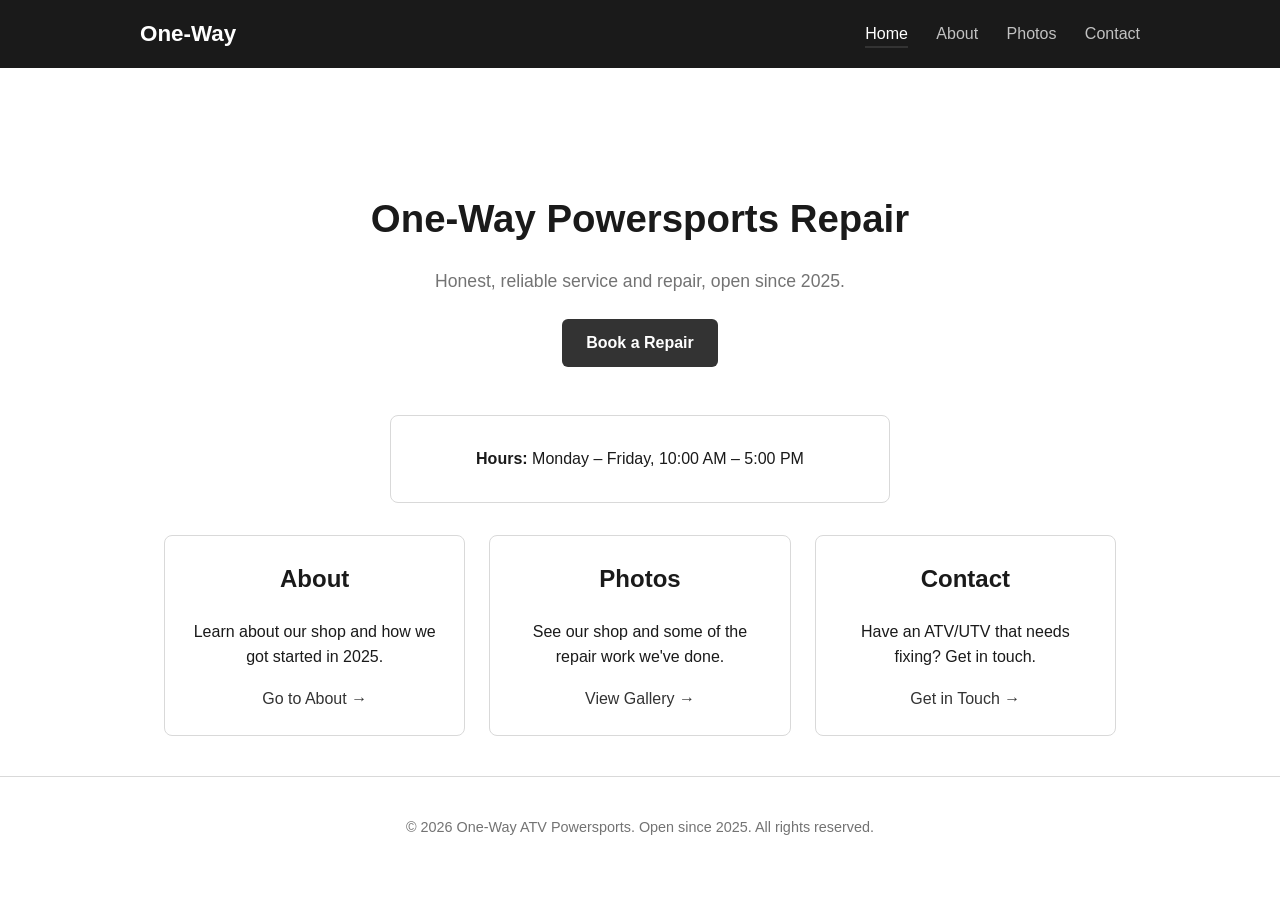
==== index.html @ ce00675c "Update footer text for company name change" ====
<!DOCTYPE html>
<html lang="en">
<head>
  <meta charset="UTF-8">
  <meta name="viewport" content="width=device-width, initial-scale=1.0">
  <title>Home | One-Way ATV Repair</title>
  <link rel="stylesheet" href="style.css">
</head>
<body>

  <header class="site-header">
    <div class="nav-wrap">
      <a href="index.html" class="brand">One-Way</a>
      <nav class="nav-links">
        <a href="index.html" class="active">Home</a>
        <a href="about.html">About</a>
        <a href="photos.html">Photos</a>
        <a href="contact.html">Contact</a>
      </nav>
    </div>
  </header>

  <main class="content">
    <section class="hero">
      <h1>One-Way Powersports Repair</h1>
      <p>Honest, reliable service and repair, open since 2025.</p>
      <a href="contact.html" class="btn">Book a Repair</a>
    </section>

    <section class="hours-banner">
      <p><strong>Hours:</strong> Monday &ndash; Friday, 10:00 AM &ndash; 5:00 PM</p>
    </section>

    <section class="highlights">
      <div class="card">
        <h2>About</h2>
        <p>Learn about our shop and how we got started in 2025.</p>
        <a href="about.html">Go to About &rarr;</a>
      </div>
      <div class="card">
        <h2>Photos</h2>
        <p>See our shop and some of the repair work we've done.</p>
        <a href="photos.html">View Gallery &rarr;</a>
      </div>
      <div class="card">
        <h2>Contact</h2>
        <p>Have an ATV/UTV that needs fixing? Get in touch.</p>
        <a href="contact.html">Get in Touch &rarr;</a>
      </div>
    </section>
  </main>

  <footer class="site-footer">
    <p>&copy; 2026 One-Way ATV Powersports. Open since 2025. All rights reserved.</p>
  </footer>

</body>
</html>
---- style.css ----
/* ---------- Base ---------- */
:root {
  --primary: #1a1a1a;
  --accent: #333333;
  --accent-dark: #000000;
  --bg: #ffffff;
  --text: #1a1a1a;
  --muted: #737373;
  --card-bg: #ffffff;
  --border: #d9d9d9;
}

* {
  box-sizing: border-box;
}

body {
  margin: 0;
  font-family: 'Segoe UI', Helvetica, Arial, sans-serif;
  background: var(--bg);
  color: var(--text);
  line-height: 1.6;
}

a {
  color: var(--accent);
  text-decoration: none;
}

a:hover {
  color: var(--accent-dark);
}

/* ---------- Header / Nav ---------- */
.site-header {
  background: var(--primary);
  padding: 0 1.5rem;
}

.nav-wrap {
  max-width: 1000px;
  margin: 0 auto;
  display: flex;
  align-items: center;
  justify-content: space-between;
  padding: 1rem 0;
}

.brand {
  color: #ffffff;
  font-size: 1.4rem;
  font-weight: bold;
}

.brand:hover {
  color: #ffffff;
  opacity: 0.85;
}

.nav-links a {
  color: #c2c2c2;
  margin-left: 1.5rem;
  font-weight: 500;
  padding-bottom: 4px;
  border-bottom: 2px solid transparent;
}

.nav-links a:hover,
.nav-links a.active {
  color: #ffffff;
  border-bottom: 2px solid var(--accent);
}

/* ---------- Layout ---------- */
.content {
  max-width: 1000px;
  margin: 0 auto;
  padding: 2.5rem 1.5rem;
  min-height: 65vh;
}

.site-footer {
  text-align: center;
  padding: 1.5rem;
  color: var(--muted);
  font-size: 0.9rem;
  border-top: 1px solid var(--border);
}

/* ---------- Hero (Home) ---------- */
.hero {
  text-align: center;
  padding: 3rem 1rem;
}

.hero h1 {
  font-size: 2.4rem;
  margin-bottom: 0.5rem;
}

.hero p {
  color: var(--muted);
  font-size: 1.1rem;
  margin-bottom: 1.5rem;
}

.btn {
  display: inline-block;
  background: var(--accent);
  color: #ffffff;
  padding: 0.7rem 1.5rem;
  border-radius: 6px;
  font-weight: 600;
  border: none;
  cursor: pointer;
  font-size: 1rem;
}

.btn:hover {
  background: var(--accent-dark);
  color: #ffffff;
}

/* ---------- Hours banner ---------- */
.hours-banner {
  text-align: center;
  background: var(--card-bg);
  border: 1px solid var(--border);
  border-radius: 8px;
  padding: 0.9rem 1rem;
  max-width: 500px;
  margin: 0 auto 2rem;
  color: var(--text);
}

/* ---------- Cards ---------- */
.highlights {
  display: grid;
  grid-template-columns: repeat(auto-fit, minmax(220px, 1fr));
  gap: 1.5rem;
  margin-top: 2rem;
}

.card {
  background: var(--card-bg);
  border: 1px solid var(--border);
  border-radius: 8px;
  padding: 1.5rem;
  text-align: center;
}

.card h2 {
  margin-top: 0;
}

/* ---------- Generic page section ---------- */
.page-section h1 {
  margin-bottom: 1rem;
}

.page-section code {
  background: #ececec;
  padding: 0.15rem 0.4rem;
  border-radius: 4px;
  font-size: 0.9em;
}

/* ---------- Gallery ---------- */
.gallery {
  display: grid;
  grid-template-columns: repeat(3, 1fr);
  gap: 1.5rem;
  margin-top: 2rem;
}

.gallery-item {
  text-align: center;
  min-width: 0;
}

.gallery-photo {
  width: 100%;
  max-width: 100%;
  aspect-ratio: 1 / 1;
  object-fit: cover;
  border-radius: 8px;
  display: block;
  cursor: pointer;
  transition: opacity 0.2s ease;
}

.gallery-photo:hover {
  opacity: 0.85;
}

/* ---------- Lightbox ---------- */
.lightbox {
  display: none;
  position: fixed;
  top: 0;
  left: 0;
  width: 100%;
  height: 100%;
  background: rgba(0, 0, 0, 0.9);
  z-index: 1000;
  align-items: center;
  justify-content: center;
  padding: 2rem;
  cursor: zoom-out;
}

.lightbox.show {
  display: flex;
}

.lightbox img {
  max-width: 100%;
  max-height: 100%;
  border-radius: 8px;
  box-shadow: 0 10px 40px rgba(0, 0, 0, 0.5);
}

.lightbox-close {
  position: fixed;
  top: 1.2rem;
  right: 1.8rem;
  color: #ffffff;
  font-size: 2.5rem;
  font-weight: bold;
  line-height: 1;
  cursor: pointer;
  z-index: 1001;
}

.lightbox-close:hover {
  color: #cccccc;
}

.placeholder-photo {
  aspect-ratio: 1 / 1;
  border-radius: 8px;
  background: linear-gradient(135deg, var(--accent), var(--primary));
  color: #ffffff;
  display: flex;
  align-items: center;
  justify-content: center;
  font-size: 2rem;
  font-weight: bold;
}

.caption {
  margin-top: 0.5rem;
  color: var(--muted);
}

/* ---------- Contact Form ---------- */
.contact-form {
  display: flex;
  flex-direction: column;
  max-width: 500px;
  margin-top: 1.5rem;
}

.contact-form label {
  font-weight: 600;
  margin-top: 1rem;
  margin-bottom: 0.3rem;
}

.contact-form input,
.contact-form textarea {
  padding: 0.7rem;
  border: 1px solid var(--border);
  border-radius: 6px;
  font-size: 1rem;
  font-family: inherit;
}

.contact-form input:focus,
.contact-form textarea:focus {
  outline: none;
  border-color: var(--accent);
}

.contact-form .btn {
  margin-top: 1.5rem;
  align-self: flex-start;
}

/* ---------- Flash / status messages ---------- */
.flash-container {
  margin-bottom: 1.5rem;
}

.flash {
  padding: 0.8rem 1rem;
  border-radius: 6px;
  margin-bottom: 0.5rem;
  font-weight: 500;
  display: none;
}

.flash.show {
  display: block;
}

.flash-success {
  background: #f0f0f0;
  color: #1a1a1a;
  border: 1px solid #b3b3b3;
}

.flash-error {
  background: #1a1a1a;
  color: #ffffff;
  border: 1px solid #000000;
}

/* ---------- Responsive ---------- */
@media (max-width: 600px) {
  .nav-wrap {
    flex-direction: column;
    align-items: flex-start;
    gap: 0.5rem;
  }
  .nav-links a {
    margin-left: 0;
    margin-right: 1rem;
  }
  .gallery {
    grid-template-columns: repeat(2, 1fr);
  }
}
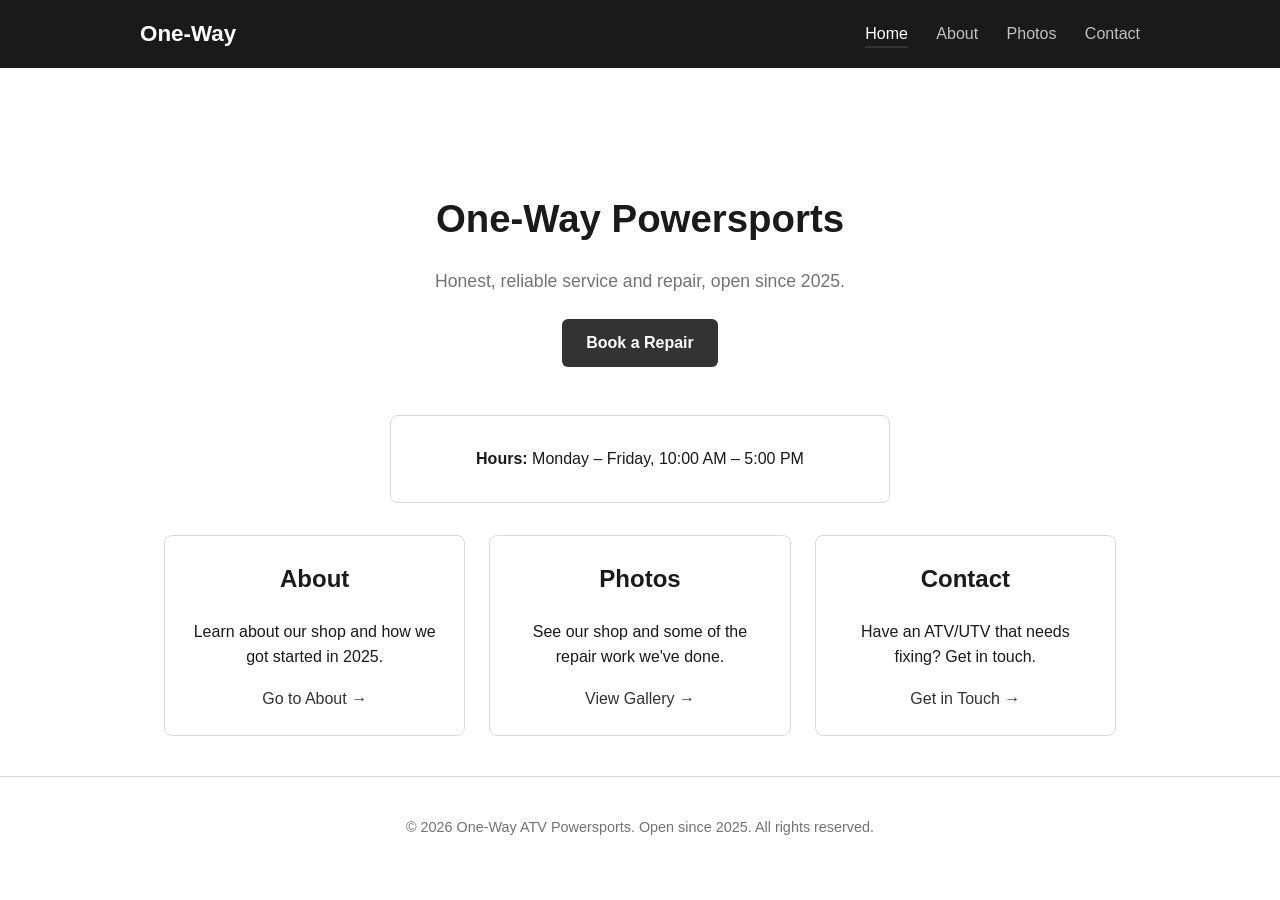
==== commit 27b88df6: "Update title and header text for branding" ====
--- a/index.html
+++ b/index.html
@@ -3,7 +3,7 @@
 <head>
   <meta charset="UTF-8">
   <meta name="viewport" content="width=device-width, initial-scale=1.0">
-  <title>Home | One-Way ATV Repair</title>
+  <title>Home | One-Way ATV Powersports</title>
   <link rel="stylesheet" href="style.css">
 </head>
 <body>
@@ -22,7 +22,7 @@
 
   <main class="content">
     <section class="hero">
-      <h1>One-Way Powersports Repair</h1>
+      <h1>One-Way Powersports</h1>
       <p>Honest, reliable service and repair, open since 2025.</p>
       <a href="contact.html" class="btn">Book a Repair</a>
     </section>
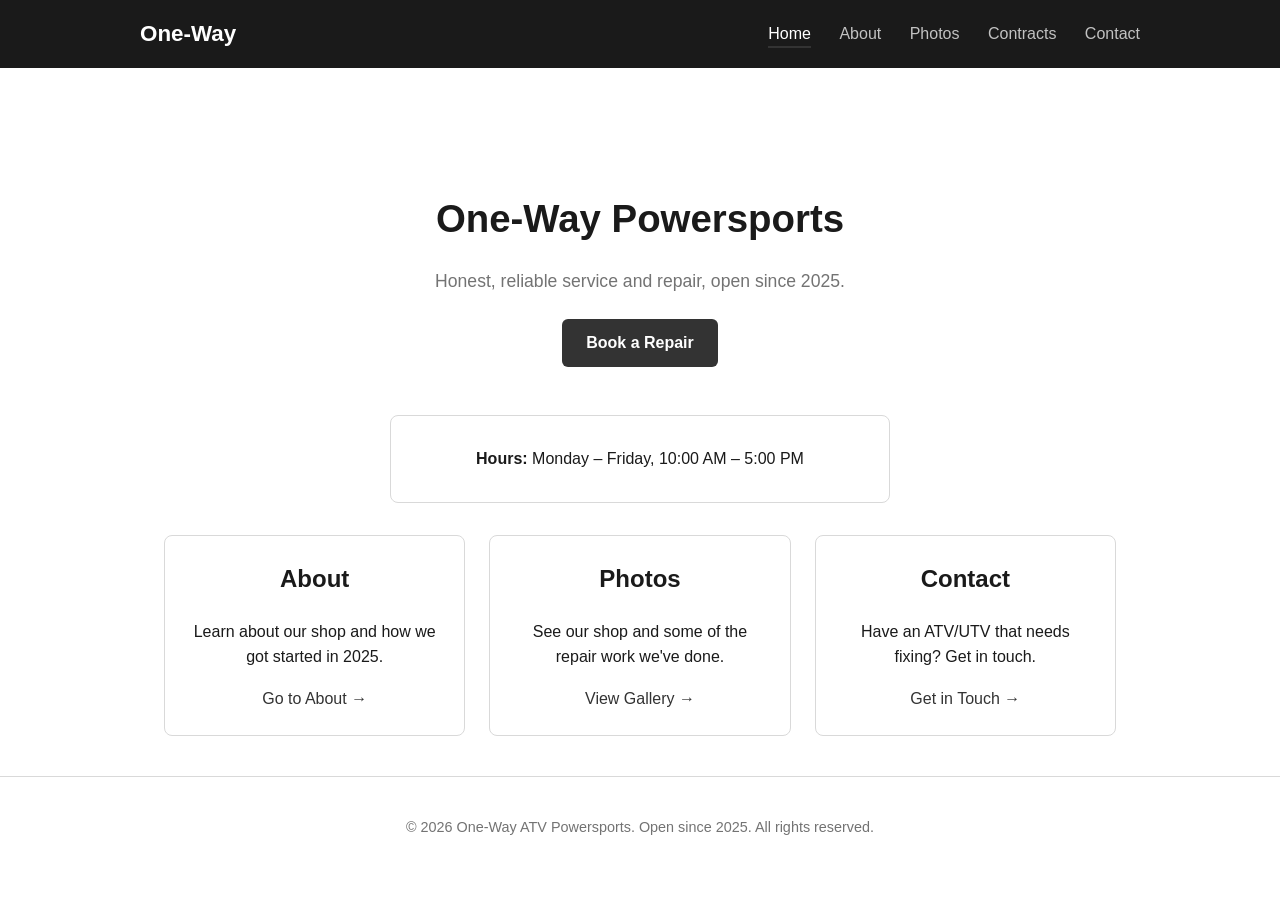
==== commit 79c03dbe: "Add 'Contracts' link to navigation menu" ====
--- a/index.html
+++ b/index.html
@@ -15,6 +15,7 @@
         <a href="index.html" class="active">Home</a>
         <a href="about.html">About</a>
         <a href="photos.html">Photos</a>
+        <a href="contracts.html">Contracts</a>
         <a href="contact.html">Contact</a>
       </nav>
     </div>
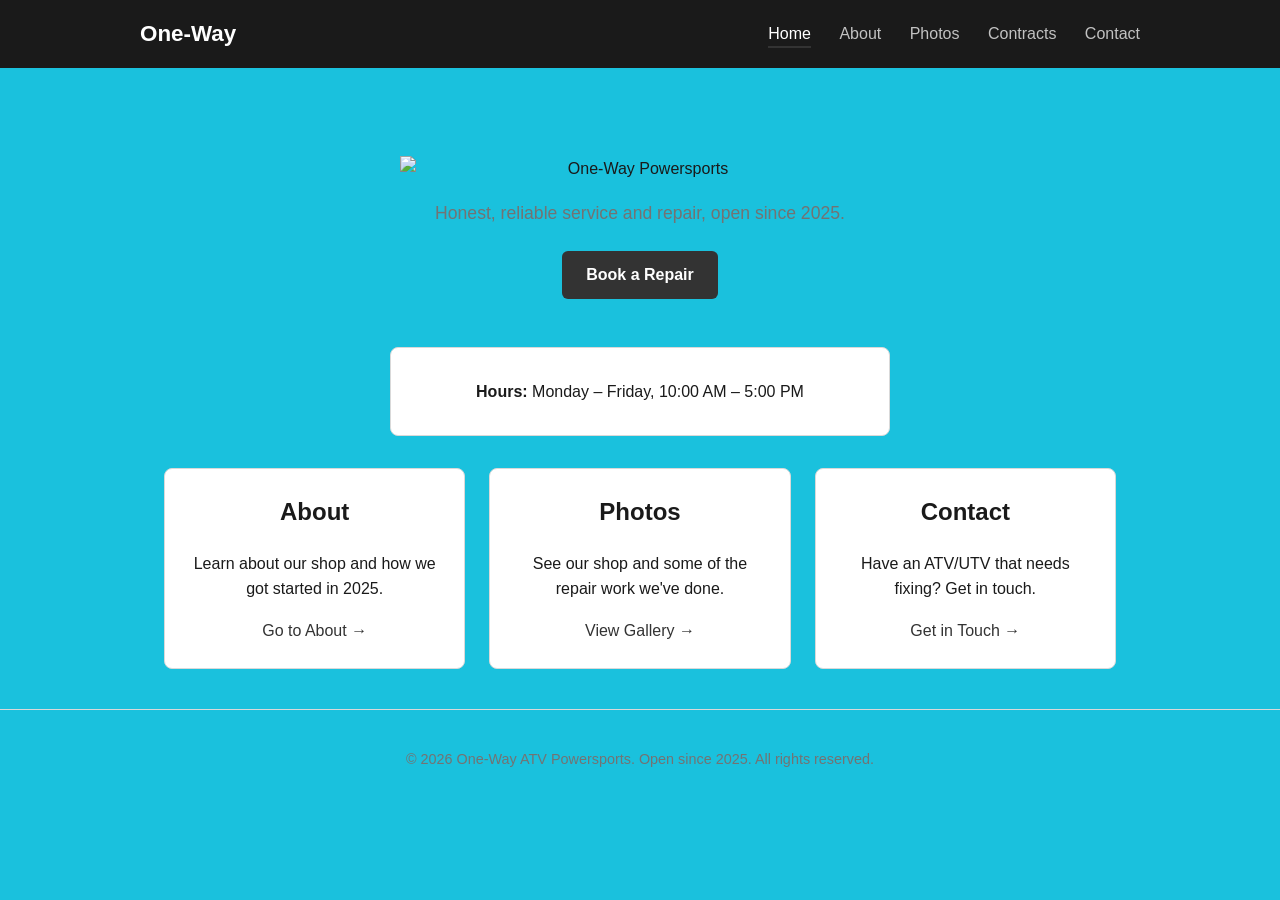
==== commit ca1a1969: "Add hero logo styles to index.html Added CSS styles for the hero logo in the header." ====
--- a/index.html
+++ b/index.html
@@ -5,6 +5,15 @@
   <meta name="viewport" content="width=device-width, initial-scale=1.0">
   <title>Home | One-Way ATV Powersports</title>
   <link rel="stylesheet" href="style.css">
+  <style>
+    .hero-logo {
+      display: block;
+      max-width: 480px;
+      width: 90%;
+      height: auto;
+      margin: 0 auto 1rem;
+    }
+  </style>
 </head>
 <body>
 
@@ -23,7 +32,7 @@
 
   <main class="content">
     <section class="hero">
-      <h1>One-Way Powersports</h1>
+      <img src="oneway_logo.png" alt="One-Way Powersports" class="hero-logo">
       <p>Honest, reliable service and repair, open since 2025.</p>
       <a href="contact.html" class="btn">Book a Repair</a>
     </section>
--- a/style.css
+++ b/style.css
@@ -3,7 +3,7 @@
   --primary: #1a1a1a;
   --accent: #333333;
   --accent-dark: #000000;
-  --bg: #ffffff;
+  --bg: #1AC1DD;
   --text: #1a1a1a;
   --muted: #737373;
   --card-bg: #ffffff;
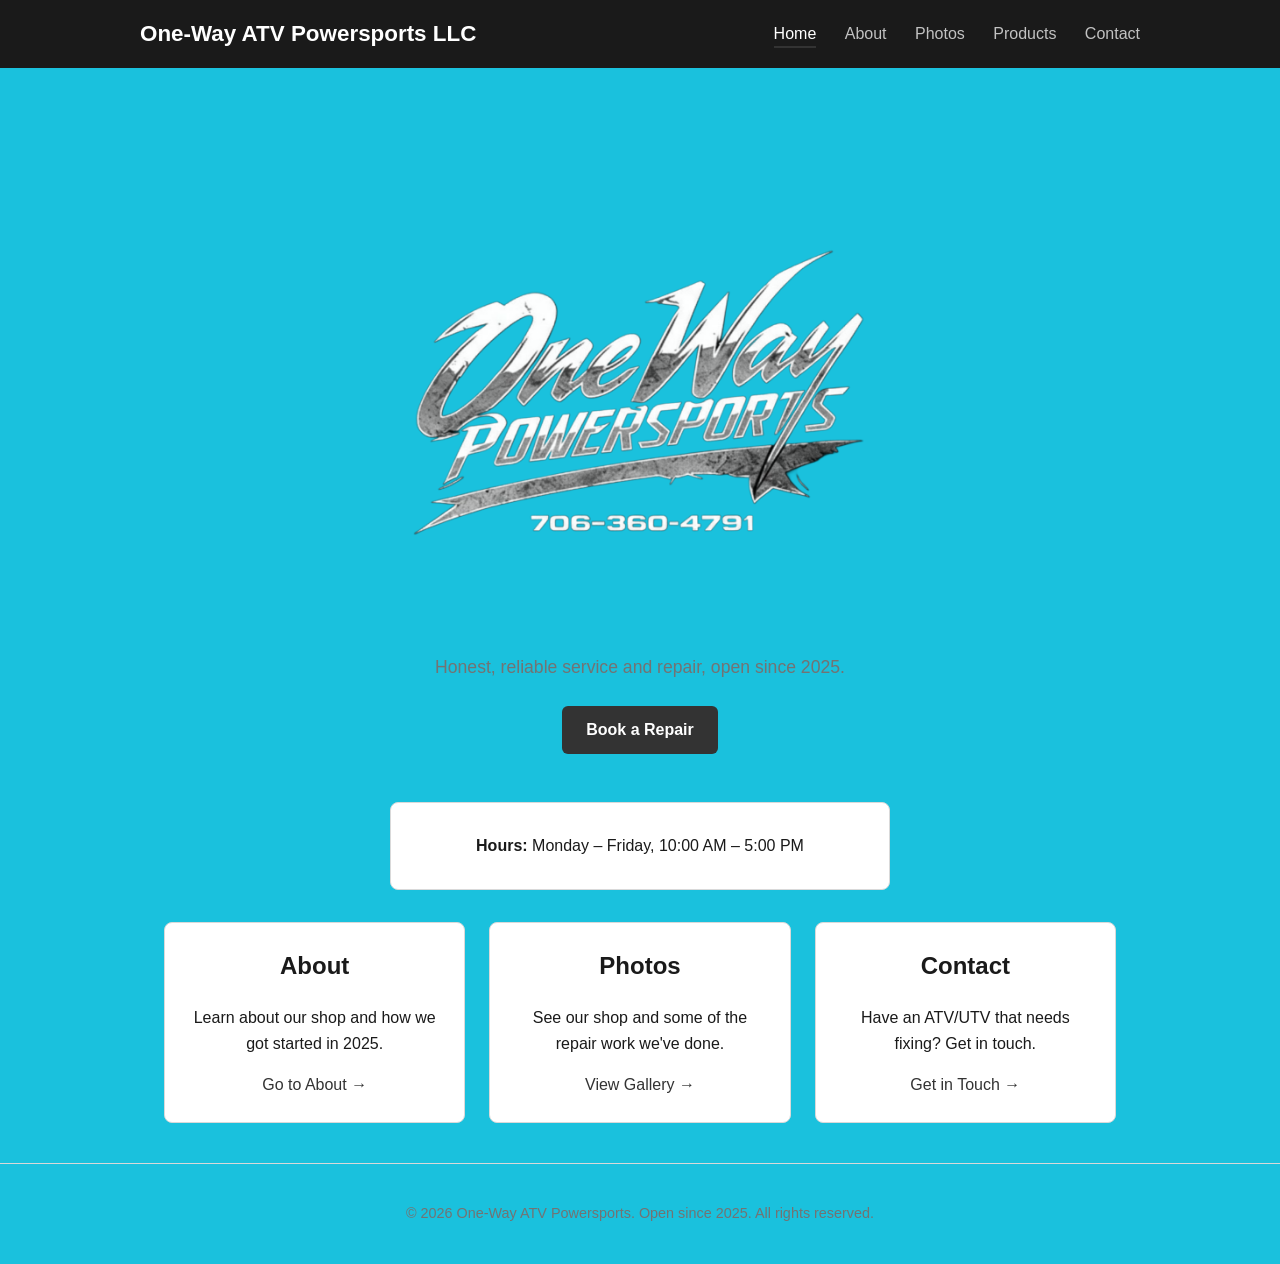
==== commit 112ac42d: "Update brand name and navigation link text" ====
--- a/index.html
+++ b/index.html
@@ -19,12 +19,12 @@
 
   <header class="site-header">
     <div class="nav-wrap">
-      <a href="index.html" class="brand">One-Way</a>
+      <a href="index.html" class="brand">One-Way ATV Powersports LLC</a>
       <nav class="nav-links">
         <a href="index.html" class="active">Home</a>
         <a href="about.html">About</a>
         <a href="photos.html">Photos</a>
-        <a href="contracts.html">Contracts</a>
+        <a href="contracts.html">Products</a>
         <a href="contact.html">Contact</a>
       </nav>
     </div>
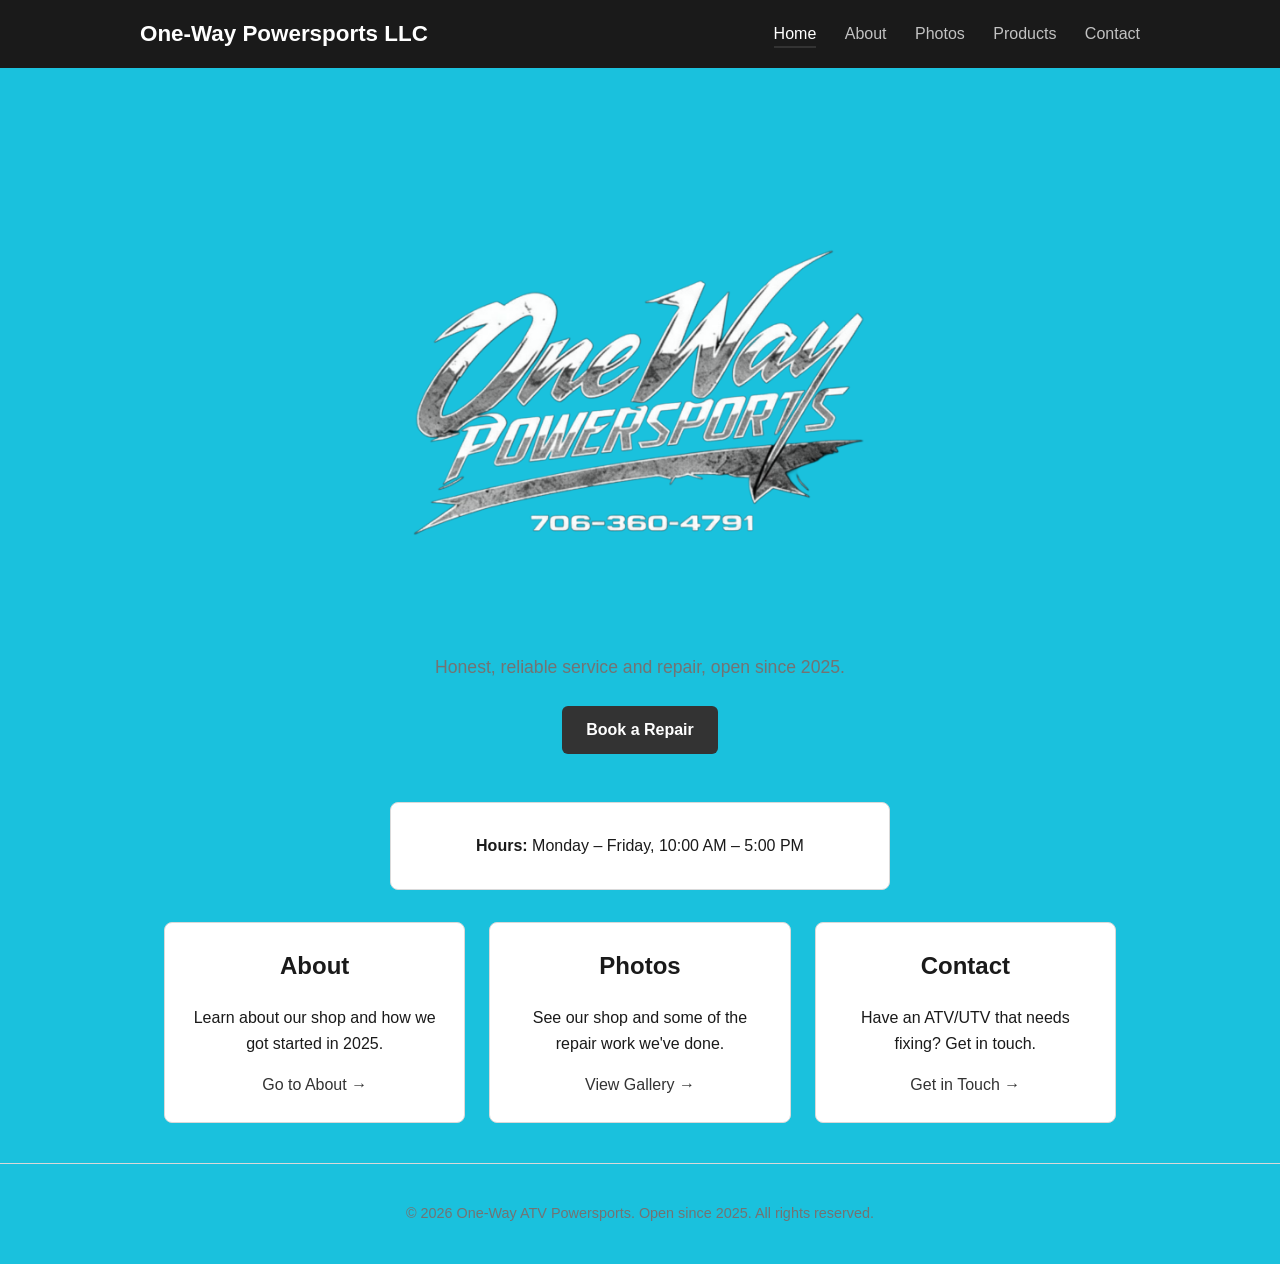
==== commit 2d4ce37b: "Update brand name in header link" ====
--- a/index.html
+++ b/index.html
@@ -3,7 +3,7 @@
 <head>
   <meta charset="UTF-8">
   <meta name="viewport" content="width=device-width, initial-scale=1.0">
-  <title>Home | One-Way ATV Powersports</title>
+  <title>Home | One-Way Powersports</title>
   <link rel="stylesheet" href="style.css">
   <style>
     .hero-logo {
@@ -19,7 +19,7 @@
 
   <header class="site-header">
     <div class="nav-wrap">
-      <a href="index.html" class="brand">One-Way ATV Powersports LLC</a>
+      <a href="index.html" class="brand">One-Way Powersports LLC</a>
       <nav class="nav-links">
         <a href="index.html" class="active">Home</a>
         <a href="about.html">About</a>
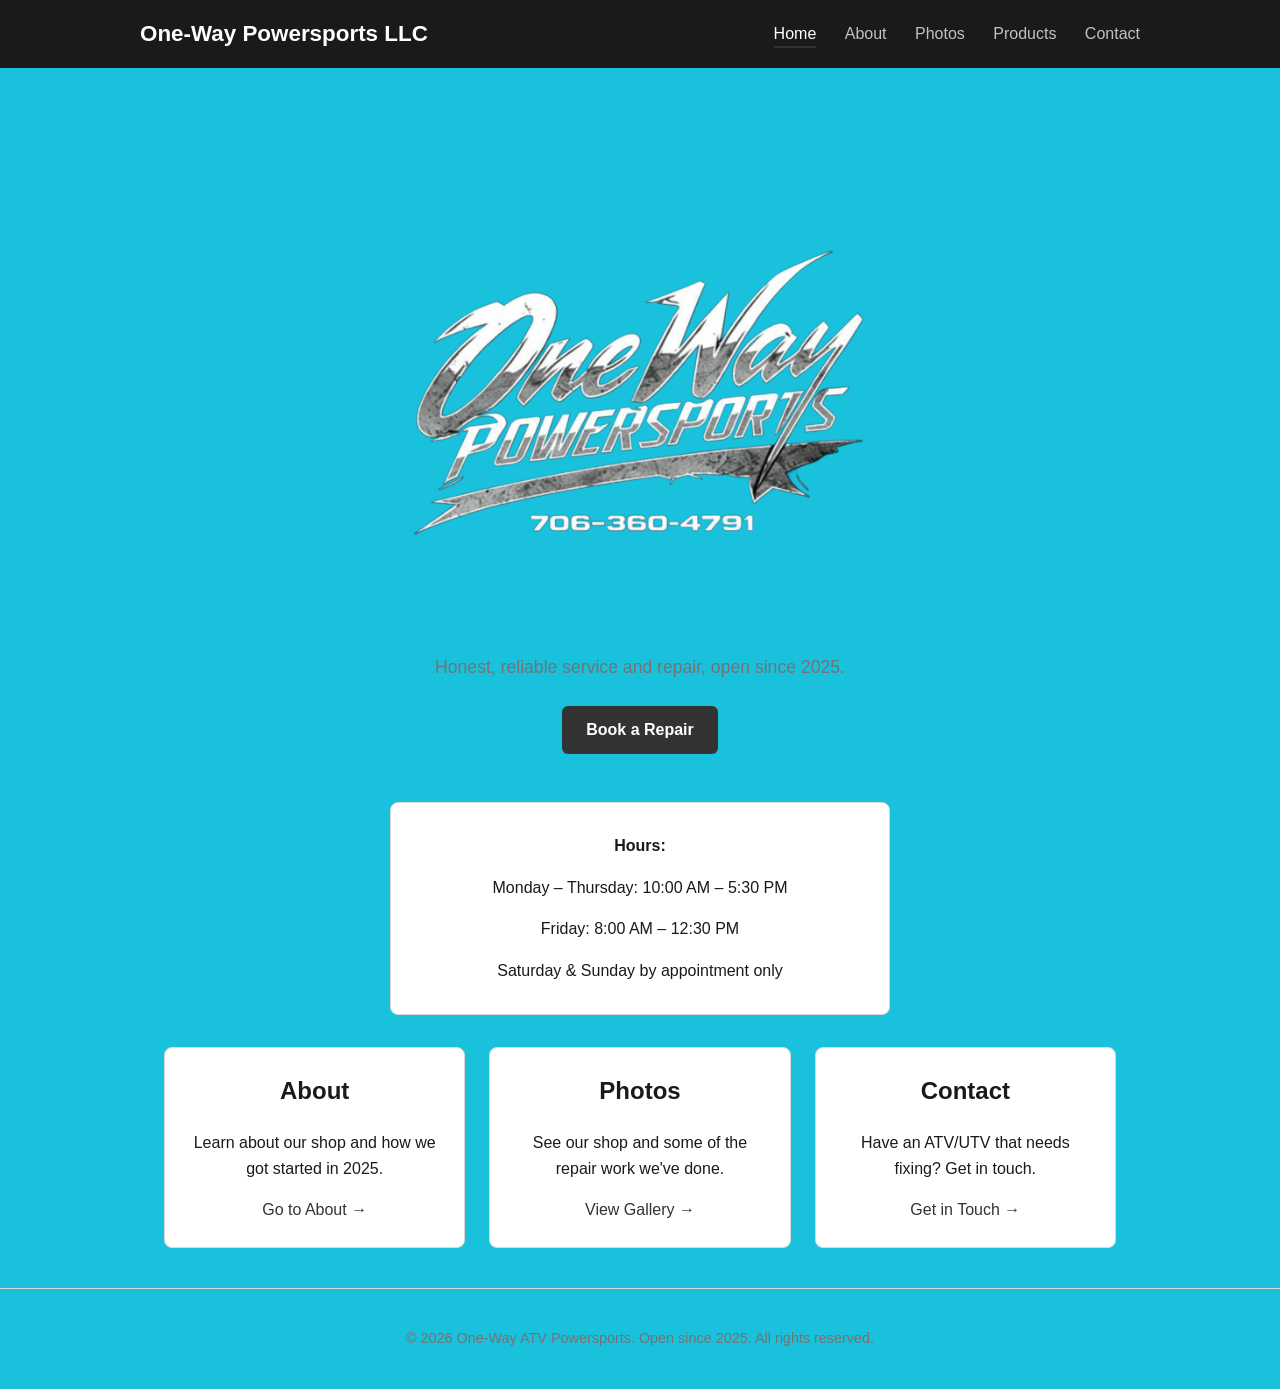
==== commit 4518dce1: "Revise operating hours in index.html Updated business hours to reflect new schedule." ====
--- a/index.html
+++ b/index.html
@@ -38,7 +38,10 @@
     </section>
 
     <section class="hours-banner">
-      <p><strong>Hours:</strong> Monday &ndash; Friday, 10:00 AM &ndash; 5:00 PM</p>
+      <p><strong>Hours:</strong></p>
+      <p>Monday &ndash; Thursday: 10:00 AM &ndash; 5:30 PM</p>
+      <p>Friday: 8:00 AM &ndash; 12:30 PM</p>
+      <p>Saturday &amp; Sunday by appointment only</p>
     </section>
 
     <section class="highlights">
